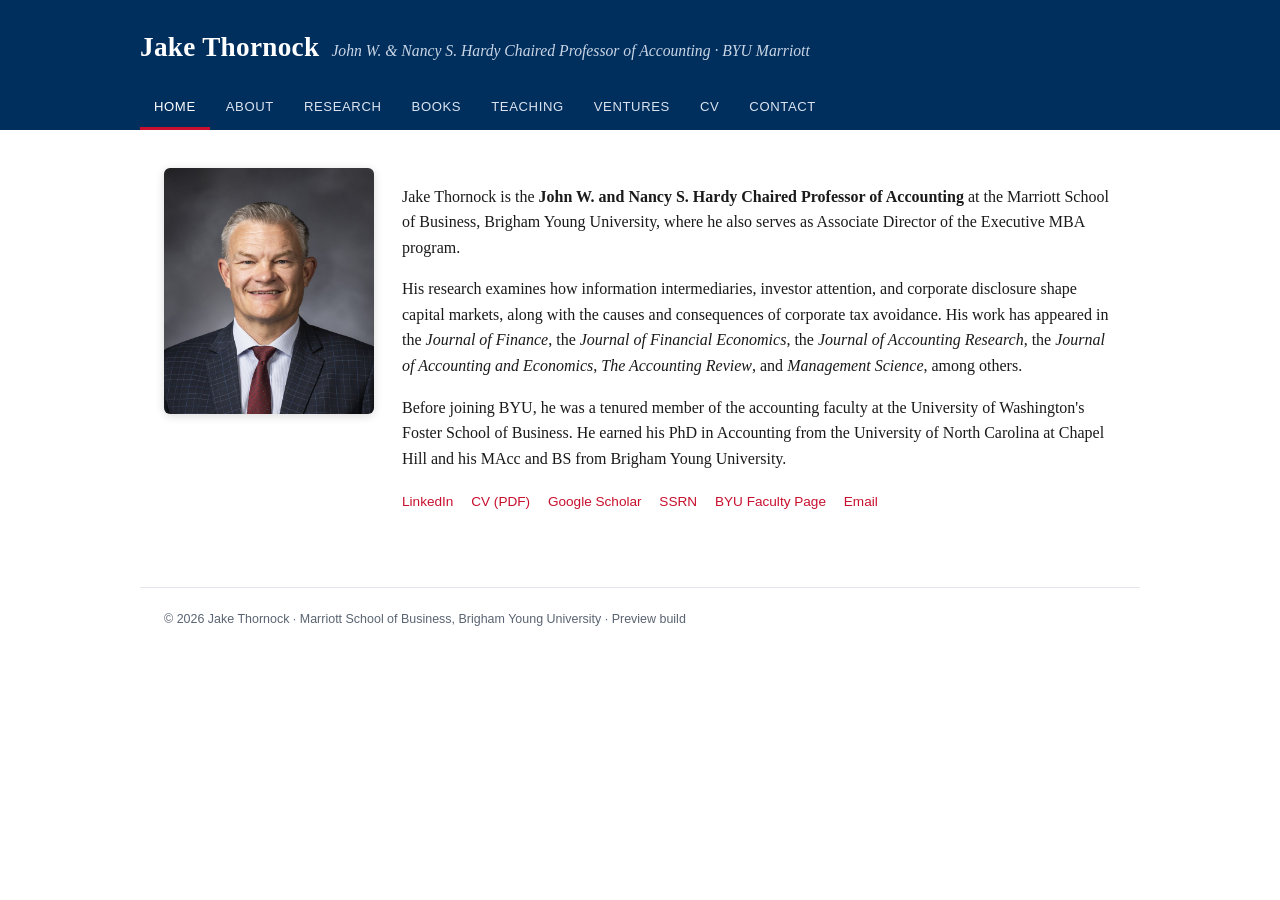
==== index.html @ b9ba38a3 "Add files via upload" ====
<!DOCTYPE html>
<html lang="en">
<head>
<meta charset="UTF-8">
<meta name="viewport" content="width=device-width, initial-scale=1.0">
<title>Jake Thornock, PhD</title>
<style>
  :root{
    --navy:#002E5D; --navy-soft:#0a3d73; --accent:#c8102e;
    --ink:#1a1a1a; --muted:#5a6472; --line:#e4e7ec; --bg:#ffffff; --panel:#f7f8fa;
  }
  *{box-sizing:border-box;}
  body{margin:0;font-family:Georgia,'Times New Roman',serif;color:var(--ink);background:var(--bg);line-height:1.6;}
  header.site{background:var(--navy);color:#fff;padding:26px 24px 0;}
  .brand{max-width:1000px;margin:0 auto;display:flex;flex-wrap:wrap;align-items:baseline;gap:12px;}
  .brand h1{font-size:1.7rem;margin:0;font-weight:600;letter-spacing:.3px;}
  .brand .role{color:#c9d6e6;font-size:.98rem;font-style:italic;}
  nav{max-width:1000px;margin:16px auto 0;display:flex;flex-wrap:wrap;gap:2px;}
  nav a{color:#dbe4ef;text-decoration:none;padding:10px 14px;font-family:Arial,Helvetica,sans-serif;font-size:.82rem;letter-spacing:.6px;text-transform:uppercase;border-bottom:3px solid transparent;cursor:pointer;}
  nav a:hover{color:#fff;}
  nav a.active{color:#fff;border-bottom-color:var(--accent);}
  main{max-width:1000px;margin:0 auto;padding:38px 24px 70px;}
  .page{display:none;}
  .page.active{display:block;animation:fade .25s ease;}
  @keyframes fade{from{opacity:0;transform:translateY(4px);}to{opacity:1;transform:none;}}
  h2{color:var(--navy);font-size:1.5rem;border-bottom:2px solid var(--line);padding-bottom:8px;margin-top:0;}
  h3{color:var(--navy-soft);font-size:1.12rem;margin:26px 0 8px;}
  a{color:var(--accent);}
  .lead{display:flex;gap:28px;flex-wrap:wrap;align-items:flex-start;}
  .photo{flex:0 0 210px;}
  .photo .ph{width:210px;height:250px;border:2px dashed #b9c2cf;border-radius:6px;display:flex;align-items:center;justify-content:center;text-align:center;color:var(--muted);font-family:Arial,sans-serif;font-size:.78rem;padding:12px;background:var(--panel);}
  .lead .bio{flex:1;min-width:280px;}
  .links-row{margin-top:14px;font-family:Arial,sans-serif;font-size:.85rem;}
  .links-row a{display:inline-block;margin:4px 14px 4px 0;text-decoration:none;}
  .pubyear{font-family:Arial,sans-serif;font-weight:bold;color:var(--muted);font-size:.8rem;letter-spacing:1px;margin-top:22px;text-transform:uppercase;}
  ul.pubs{list-style:none;padding:0;margin:6px 0;}
  ul.pubs li{padding:9px 0;border-bottom:1px solid var(--line);}
  .venue{font-style:italic;color:var(--muted);}
  .award{display:inline-block;background:#fbeaec;color:var(--accent);font-family:Arial,sans-serif;font-size:.72rem;padding:1px 7px;border-radius:3px;margin-left:6px;}
  table.tw{width:100%;border-collapse:collapse;font-size:.95rem;}
  table.tw td{padding:8px 6px;border-bottom:1px solid var(--line);vertical-align:top;}
  table.tw td.r{text-align:right;color:var(--navy);font-weight:bold;white-space:nowrap;font-family:Arial,sans-serif;}
  .card{background:var(--panel);border:1px solid var(--line);border-left:4px solid var(--navy);border-radius:5px;padding:16px 20px;margin:16px 0;}
  .btn{display:inline-block;background:var(--navy);color:#fff !important;text-decoration:none;padding:11px 22px;border-radius:5px;font-family:Arial,sans-serif;font-size:.9rem;}
  .note{background:#fff8e1;border:1px solid #f0d98a;border-radius:5px;padding:12px 16px;font-family:Arial,sans-serif;font-size:.82rem;color:#6b5a1f;}
  .contact-grid{display:grid;grid-template-columns:120px 1fr;gap:8px 18px;font-size:.98rem;margin-top:10px;}
  .contact-grid div:nth-child(odd){color:var(--muted);font-family:Arial,sans-serif;font-size:.85rem;padding-top:2px;}
  footer{max-width:1000px;margin:0 auto;padding:22px 24px;color:var(--muted);font-family:Arial,sans-serif;font-size:.78rem;border-top:1px solid var(--line);}
  .tag{color:var(--accent);font-family:Arial,sans-serif;font-size:.7rem;}
</style>
</head>
<body>
<header class="site">
  <div class="brand">
    <h1>Jake Thornock</h1>
    <span class="role">John W. &amp; Nancy S. Hardy Chaired Professor of Accounting &middot; BYU Marriott</span>
  </div>
  <nav id="nav">
    <a data-p="home" class="active">Home</a>
    <a data-p="about">About</a>
    <a data-p="research">Research</a>
    <a data-p="books">Books</a>
    <a data-p="teaching">Teaching</a>
    <a data-p="ventures">Ventures</a>
    <a data-p="cv">CV</a>
    <a data-p="contact">Contact</a>
  </nav>
</header>

<main>
  <!-- HOME -->
  <section class="page active" id="home">
    <div class="lead">
      <div class="photo">
        <img src="thornock-headshot-web.jpg" alt="Jake Thornock" style="width:210px;border-radius:6px;display:block;box-shadow:0 2px 10px rgba(0,0,0,.15);">
      </div>
      <div class="bio">
        <p>Jake Thornock is the <strong>John W. and Nancy S. Hardy Chaired Professor of Accounting</strong> at the Marriott School of Business, Brigham Young University, where he also serves as Associate Director of the Executive MBA program.</p>
        <p>His research examines how information intermediaries, investor attention, and corporate disclosure shape capital markets, along with the causes and consequences of corporate tax avoidance. His work has appeared in the <em>Journal of Finance</em>, the <em>Journal of Financial Economics</em>, the <em>Journal of Accounting Research</em>, the <em>Journal of Accounting and Economics</em>, <em>The Accounting Review</em>, and <em>Management Science</em>, among others.</p>
        <p>Before joining BYU, he was a tenured member of the accounting faculty at the University of Washington's Foster School of Business. He earned his PhD in Accounting from the University of North Carolina at Chapel Hill and his MAcc and BS from Brigham Young University.</p>
        <div class="links-row">
          <a href="https://www.linkedin.com/in/jake-thornock/">LinkedIn</a>
          <a href="#" data-p="cv">CV (PDF)</a>
          <a href="https://scholar.google.com/citations?user=_FRivYwAAAAJ&hl=en">Google Scholar</a>
          <a href="https://papers.ssrn.com/sol3/cf_dev/AbsByAuth.cfm?per_id=914664">SSRN</a>
          <a href="https://marriott.byu.edu/directory/details?id=5792">BYU Faculty Page</a>
          <a href="mailto:thornock@byu.edu">Email</a>
        </div>
      </div>
    </div>
  </section>

  <!-- ABOUT -->
  <section class="page" id="about">
    <h2>About</h2>
    <p>Jake Thornock studies information intermediaries, investor attention, disclosure, and corporate taxation. His research asks how information flows to and through capital markets — via the internet, social media, financial statement users, and short sellers — and how firms and investors respond. A second stream examines the determinants and real effects of corporate tax avoidance.</p>

    <h3>Academic Appointments</h3>
    <table class="tw">
      <tr><td>Associate Director, Executive MBA &mdash; BYU Marriott</td><td class="r">2025 &ndash; present</td></tr>
      <tr><td>Professor of Accounting &mdash; BYU Marriott</td><td class="r">2019 &ndash; present</td></tr>
      <tr><td>John W. &amp; Nancy S. Hardy Chaired Professorship</td><td class="r">2019 &ndash; present</td></tr>
      <tr><td>Academic Fellow, UNC Tax Center</td><td class="r">2019 &ndash; present</td></tr>
      <tr><td>Associate Professor of Accounting &mdash; BYU Marriott</td><td class="r">2016 &ndash; 2019</td></tr>
      <tr><td>Associate Professor (with tenure) &mdash; UW Foster</td><td class="r">2014 &ndash; 2016</td></tr>
      <tr><td>Assistant Professor of Accounting &mdash; UW Foster</td><td class="r">2010 &ndash; 2014</td></tr>
    </table>

    <h3>Education</h3>
    <table class="tw">
      <tr><td>PhD, Accounting &mdash; University of North Carolina at Chapel Hill, Kenan-Flagler</td><td class="r">2010</td></tr>
      <tr><td>MAcc &amp; BS, Accounting &mdash; Brigham Young University, Marriott</td><td class="r">2006</td></tr>
    </table>

    <h3>Selected Awards &amp; Honors</h3>
    <ul class="pubs">
      <li>ATA Best Manuscript Award (2026) &mdash; <em>Tax Boycotts</em></li>
      <li>Karl G. Maeser Research Award (2022) &mdash; <span class="venue">highest university-wide research award at BYU</span></li>
      <li>BYU School of Accountancy Excellence Award (2021)</li>
      <li>AAA FARS Best Paper Award (2019) &amp; Outstanding Discussion Award (2021)</li>
      <li>Marriott School Outstanding Researcher Award (2019)</li>
      <li>Accounting Horizons Best Paper Award (2018)</li>
      <li>Andrew V. Smith Award for Excellence in Research, UW Foster (2015)</li>
    </ul>
  </section>

  <!-- RESEARCH -->
  <section class="page" id="research">
    <h2>Research</h2>
    <p>Selected and recent publications. A complete list, including awards and citations, is on the <a href="https://scholar.google.com/citations?user=_FRivYwAAAAJ&hl=en">Google Scholar</a> and <a href="https://papers.ssrn.com/sol3/cf_dev/AbsByAuth.cfm?per_id=914664">SSRN</a> pages, and in the <a href="#" data-p="cv">CV</a>.</p>

    <div class="pubyear">Forthcoming</div>
    <ul class="pubs">
      <li>Predicting Anomalies <span class="venue">(with Bowles, Reed, Ringgenberg)</span> &mdash; <em>Journal of Financial Economics</em></li>
      <li>Influencers as Information Intermediaries <span class="venue">(with Campbell, Drake, Twedt)</span> &mdash; <em>Review of Accounting Studies</em></li>
      <li>Explaining Corporate Tax Avoidance <span class="venue">(with Belnap, Kroeger)</span> &mdash; <em>Management Science</em></li>
      <li>Social Tax Discontent <span class="venue">(with Belnap, Standridge, Williams)</span> &mdash; <em>The Accounting Review</em></li>
    </ul>

    <div class="pubyear">2024</div>
    <ul class="pubs">
      <li>Anomaly Time <span class="venue">(with Bowles, Reed, Ringgenberg)</span> &mdash; <em>Journal of Finance</em>, 79(5): 3543&ndash;3579</li>
      <li>Tax Boycotts <span class="venue">(with Asay, Hoopes, Wilde)</span> &mdash; <em>The Accounting Review</em>, 99(1): 1&ndash;29 <span class="award">ATA Best Manuscript 2026</span></li>
      <li>Hidden Wealth and Automatic Information Sharing <span class="venue">(with Belnap, Williams)</span> &mdash; <em>Journal of Law and Economics</em>, 67(4): 905&ndash;949</li>
    </ul>

    <div class="pubyear">2023</div>
    <ul class="pubs">
      <li>Earnings Virality <span class="venue">(with Campbell, Drake, Twedt)</span> &mdash; <em>Journal of Accounting and Economics</em>, 75(1): 101517</li>
    </ul>

    <div class="pubyear">2020</div>
    <ul class="pubs">
      <li>Inter-firm Information Flows and Corporate Investment <span class="venue">(with Bernard, Blackburne)</span> &mdash; <em>Journal of Financial Economics</em>, 136(2): 760&ndash;779</li>
      <li>Is There Information Content in Information Acquisition? <span class="venue">(with Drake, Johnson, Roulstone)</span> &mdash; <em>The Accounting Review</em>, 95(2): 113&ndash;139</li>
    </ul>

    <div class="pubyear">2017</div>
    <ul class="pubs">
      <li>IRS Attention <span class="venue">(with Bozanic, Hoopes, Williams)</span> &mdash; <em>Journal of Accounting Research</em>, 55: 79&ndash;114</li>
      <li>Changes in Corporate Effective Tax Rates Over 25 Years <span class="venue">(with Dyreng, Hanlon, Maydew)</span> &mdash; <em>Journal of Financial Economics</em>, 124: 441&ndash;463</li>
      <li>The Comovement of Investor Attention <span class="venue">(with Drake, Jennings, Roulstone)</span> &mdash; <em>Management Science</em>, 63: 2847&ndash;2867</li>
      <li>Who Uses Financial Statements? <span class="venue">(with Drake, Quinn)</span> &mdash; <em>Accounting Horizons</em>, 31: 55&ndash;68 <span class="award">Best Paper 2017</span></li>
      <li>The Internet as an Information Intermediary <span class="venue">(with Drake, Twedt)</span> &mdash; <em>Review of Accounting Studies</em>, 22: 543&ndash;576</li>
      <li>An Examination of Firms' Responses to Tax Forgiveness <span class="venue">(with Shevlin, Williams)</span> &mdash; <em>Review of Accounting Studies</em>, 22: 577&ndash;607</li>
    </ul>

    <div class="pubyear">2012 &ndash; 2016</div>
    <ul class="pubs">
      <li>Taking the Long Way Home: U.S. Tax Evasion and Offshore Investments <span class="venue">(with Hanlon, Maydew)</span> &mdash; <em>Journal of Finance</em> (2015), 70: 257&ndash;287</li>
      <li>The Usefulness of Historical Accounting Reports <span class="venue">(with Drake, Roulstone)</span> &mdash; <em>Journal of Accounting and Economics</em> (2016), 61: 448&ndash;464</li>
      <li>Market (In)attention and the Timing of Earnings Announcements <span class="venue">(with deHaan, Shevlin)</span> &mdash; <em>Journal of Accounting and Economics</em> (2015), 60: 36&ndash;55</li>
      <li>Exploring the Role that Delaware Plays as a Domestic Tax Haven <span class="venue">(with Dyreng, Lindsey)</span> &mdash; <em>Journal of Financial Economics</em> (2013), 108: 751&ndash;772</li>
      <li>The Effects of Dividend Taxation on Short Selling and Market Quality <span class="venue">(dissertation)</span> &mdash; <em>The Accounting Review</em> (2013), 88: 1833&ndash;1856</li>
      <li>Investor Information Demand: Evidence from Google Searches <span class="venue">(with Drake, Roulstone)</span> &mdash; <em>Journal of Accounting Research</em> (2012), 50: 1001&ndash;1040</li>
      <li>The Information Content of Annual Earnings Announcements and IFRS Adoption <span class="venue">(with Maydew, Landsman)</span> &mdash; <em>Journal of Accounting and Economics</em> (2012), 53: 34&ndash;54</li>
    </ul>
    <p style="font-family:Arial,sans-serif;font-size:.85rem;color:var(--muted);">Full publication list (25+ articles) in the CV.</p>

    <h3>Working Papers</h3>
    <ul class="pubs">
      <li>The (In)adequacy of Legal Contingency Reporting <span class="venue">(with Allen, Standridge)</span> &mdash; 3rd round, <em>Review of Accounting Studies</em></li>
      <li>Measuring Multinationality <span class="venue">(with Fox, Judd, Kerr)</span></li>
      <li>Social Media Algorithms as Information Intermediaries <span class="venue">(with Drake, Koenraadt, Twedt)</span></li>
      <li>Refreshing Factors <span class="venue">(with Bowles, Reed, Ringgenberg)</span></li>
    </ul>
  </section>

  <!-- BOOKS -->
  <section class="page" id="books">
    <h2>Books</h2>
    <p>Textbooks co-authored with Wayne Thomas, Mike Drake, and David Spiceland, published by McGraw-Hill.</p>
    <div class="card">
      <h3 style="margin-top:0;">Financial Accounting for Managers <span class="tag">3rd Edition &middot; expected 2026</span></h3>
      <p style="margin:0;">with Wayne Thomas, Mike Drake &amp; David Spiceland &mdash; McGraw-Hill</p>
    </div>
    <div class="card">
      <h3 style="margin-top:0;">Managerial Accounting for Managers <span class="tag">expected 2026</span></h3>
      <p style="margin:0;">with Wayne Thomas &amp; Mike Drake &mdash; McGraw-Hill</p>
    </div>
    <div class="card">
      <h3 style="margin-top:0;">Financial and Managerial Accounting for Managers <span class="tag">expected 2026</span></h3>
      <p style="margin:0;">with Wayne Thomas &amp; Mike Drake &mdash; McGraw-Hill</p>
    </div>
    <p class="note">Add McGraw-Hill product/catalog links for each title when available.</p>
  </section>

  <!-- TEACHING -->
  <section class="page" id="teaching">
    <h2>Teaching</h2>
    <p>Median student ratings shown at right.</p>
    <h3>Brigham Young University</h3>
    <table class="tw">
      <tr><td>Corporate Financial Reporting &mdash; EMBA 504 (2018&ndash;2025)</td><td class="r">7.9 / 8.0</td></tr>
      <tr><td>Corporate Financial Reporting &mdash; MBA 501 (2025)</td><td class="r">4.9 / 5.0</td></tr>
      <tr><td>BYU Foundations for Student Success &mdash; UNIV 101 (2024&ndash;2025)</td><td class="r">4.9 / 5.0</td></tr>
      <tr><td>Principles of Accounting 2 &mdash; ACC 310 (2022&ndash;2025)</td><td class="r">4.8 / 5.0</td></tr>
      <tr><td>Financial Statement Analytics &mdash; ACC 440 (2019&ndash;2021)</td><td class="r">4.8 / 5.0</td></tr>
      <tr><td>Financial Statement Analysis &mdash; EMBA 693R (2019&ndash;2020)</td><td class="r">7.9 / 8.0</td></tr>
    </table>
    <h3>University of Washington</h3>
    <table class="tw">
      <tr><td>Intermediate Accounting III &mdash; ACCTG 303/505/507A (2010&ndash;2016)</td><td class="r">4.8 / 5.0</td></tr>
      <tr><td>Accounting for Intercollegiate Athletics &mdash; ACCTG 560 (2014&ndash;2019)</td><td class="r">4.8 / 5.0</td></tr>
    </table>
    <h3>PhD Student Mentoring</h3>
    <p>Pre-doctoral advisor and dissertation committee member for students placed at institutions including MIT, Yale, Duke, UNC, USC, Wisconsin, Georgia, and the University of British Columbia.</p>
  </section>

  <!-- VENTURES -->
  <section class="page" id="ventures">
    <h2>Ventures &amp; Consulting</h2>
    <div class="card">
      <h3 style="margin-top:0;">Accounting Coding Camp <span class="tag">Co-Founder &middot; 2020&ndash;present</span></h3>
      <p style="margin:0 0 10px;">Training that brings data and coding skills to accounting students and professionals.</p>
      <a class="btn" href="https://accountingcodingcamp.com">Visit accountingcodingcamp.com</a>
    </div>
    <h3>Other Professional Experience</h3>
    <table class="tw">
      <tr><td>Academic Trainer, Bounce LLP (for Goldman Sachs)</td><td class="r">2017 &ndash; 2024</td></tr>
      <tr><td>Academic Advisor, SECLive.com</td><td class="r">2014 &ndash; 2018</td></tr>
    </table>
    <h3>Editorial &amp; Service</h3>
    <p>Editor, <em>Contemporary Accounting Research</em> (2017&ndash;2025). Editorial boards of the <em>Journal of Accounting and Economics</em>, <em>Contemporary Accounting Research</em>, and <em>The Accounting Review</em>.</p>
  </section>

  <!-- CV -->
  <section class="page" id="cv">
    <h2>Curriculum Vitae</h2>
    <p>Full CV, updated June 2026.</p>
    <p><a class="btn" href="Thornock_CV.pdf">Download CV (PDF)</a></p>
    <p class="note">On the live Google Site the CV will be attached as a downloadable file / embedded PDF.</p>
  </section>

  <!-- CONTACT -->
  <section class="page" id="contact">
    <h2>Contact</h2>
    <div class="contact-grid">
      <div>Email</div><div><a href="mailto:thornock@byu.edu">thornock@byu.edu</a></div>
      <div>Office</div><div>526 Tanner Building, Marriott School of Business, Brigham Young University, Provo, UT 84602</div>
      <div>Phone</div><div>801-422-0828</div>
      <div>LinkedIn</div><div><a href="https://www.linkedin.com/in/jake-thornock/">linkedin.com/in/jake-thornock</a></div>
      <div>Scholar</div><div><a href="https://scholar.google.com/citations?user=_FRivYwAAAAJ&hl=en">Google Scholar profile</a></div>
      <div>SSRN</div><div><a href="https://papers.ssrn.com/sol3/cf_dev/AbsByAuth.cfm?per_id=914664">SSRN author page</a></div>
      <div>BYU</div><div><a href="https://marriott.byu.edu/directory/details?id=5792">Marriott faculty page</a></div>
    </div>
  </section>
</main>

<footer>
  &copy; 2026 Jake Thornock &middot; Marriott School of Business, Brigham Young University &middot; Preview build
</footer>

<script>
  const nav=document.getElementById('nav');
  function show(p){
    document.querySelectorAll('.page').forEach(s=>s.classList.toggle('active',s.id===p));
    document.querySelectorAll('#nav a')
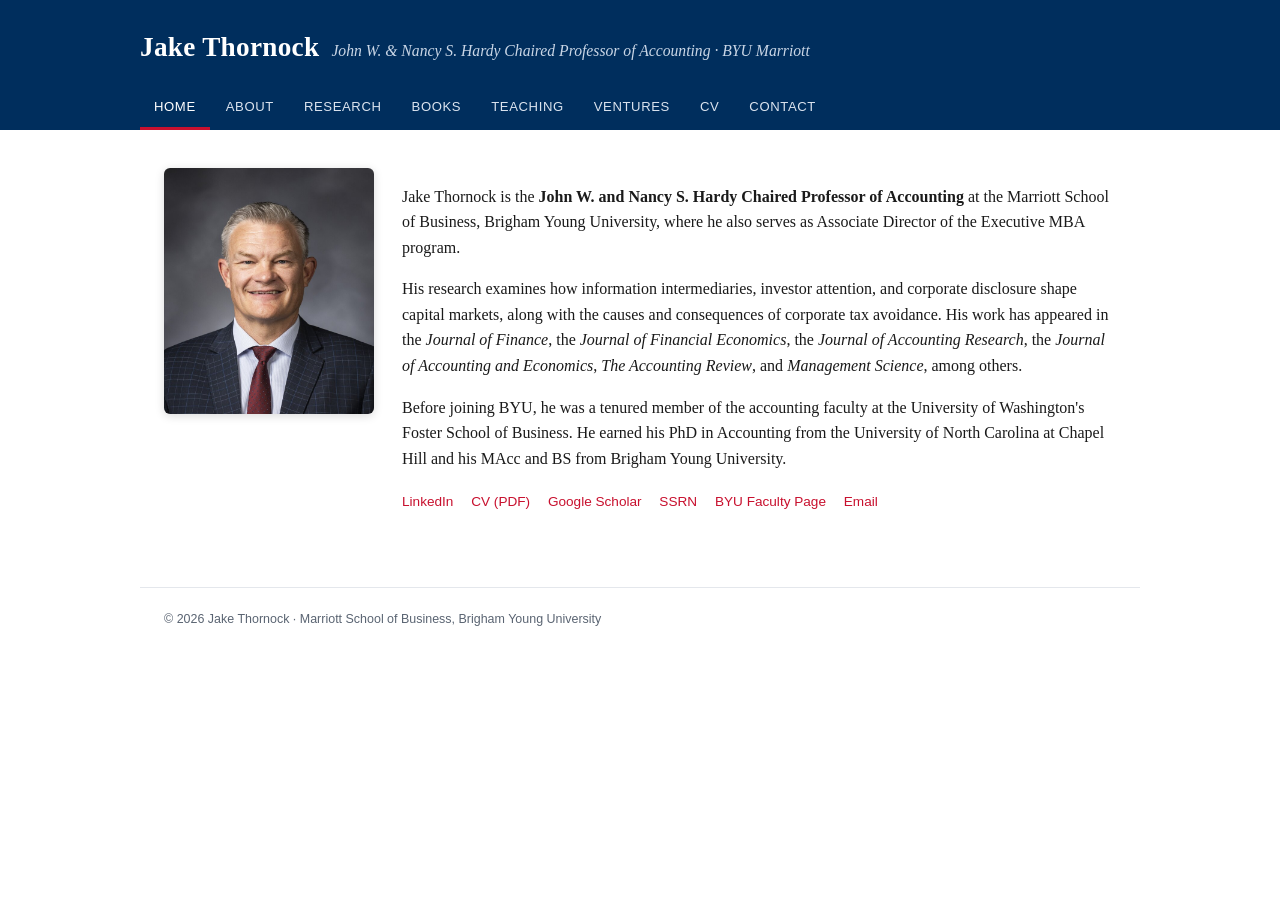
==== commit 8343272e: "Add files via upload" ====
--- a/index.html
+++ b/index.html
@@ -4,50 +4,7 @@
 <meta charset="UTF-8">
 <meta name="viewport" content="width=device-width, initial-scale=1.0">
 <title>Jake Thornock, PhD</title>
-<style>
-  :root{
-    --navy:#002E5D; --navy-soft:#0a3d73; --accent:#c8102e;
-    --ink:#1a1a1a; --muted:#5a6472; --line:#e4e7ec; --bg:#ffffff; --panel:#f7f8fa;
-  }
-  *{box-sizing:border-box;}
-  body{margin:0;font-family:Georgia,'Times New Roman',serif;color:var(--ink);background:var(--bg);line-height:1.6;}
-  header.site{background:var(--navy);color:#fff;padding:26px 24px 0;}
-  .brand{max-width:1000px;margin:0 auto;display:flex;flex-wrap:wrap;align-items:baseline;gap:12px;}
-  .brand h1{font-size:1.7rem;margin:0;font-weight:600;letter-spacing:.3px;}
-  .brand .role{color:#c9d6e6;font-size:.98rem;font-style:italic;}
-  nav{max-width:1000px;margin:16px auto 0;display:flex;flex-wrap:wrap;gap:2px;}
-  nav a{color:#dbe4ef;text-decoration:none;padding:10px 14px;font-family:Arial,Helvetica,sans-serif;font-size:.82rem;letter-spacing:.6px;text-transform:uppercase;border-bottom:3px solid transparent;cursor:pointer;}
-  nav a:hover{color:#fff;}
-  nav a.active{color:#fff;border-bottom-color:var(--accent);}
-  main{max-width:1000px;margin:0 auto;padding:38px 24px 70px;}
-  .page{display:none;}
-  .page.active{display:block;animation:fade .25s ease;}
-  @keyframes fade{from{opacity:0;transform:translateY(4px);}to{opacity:1;transform:none;}}
-  h2{color:var(--navy);font-size:1.5rem;border-bottom:2px solid var(--line);padding-bottom:8px;margin-top:0;}
-  h3{color:var(--navy-soft);font-size:1.12rem;margin:26px 0 8px;}
-  a{color:var(--accent);}
-  .lead{display:flex;gap:28px;flex-wrap:wrap;align-items:flex-start;}
-  .photo{flex:0 0 210px;}
-  .photo .ph{width:210px;height:250px;border:2px dashed #b9c2cf;border-radius:6px;display:flex;align-items:center;justify-content:center;text-align:center;color:var(--muted);font-family:Arial,sans-serif;font-size:.78rem;padding:12px;background:var(--panel);}
-  .lead .bio{flex:1;min-width:280px;}
-  .links-row{margin-top:14px;font-family:Arial,sans-serif;font-size:.85rem;}
-  .links-row a{display:inline-block;margin:4px 14px 4px 0;text-decoration:none;}
-  .pubyear{font-family:Arial,sans-serif;font-weight:bold;color:var(--muted);font-size:.8rem;letter-spacing:1px;margin-top:22px;text-transform:uppercase;}
-  ul.pubs{list-style:none;padding:0;margin:6px 0;}
-  ul.pubs li{padding:9px 0;border-bottom:1px solid var(--line);}
-  .venue{font-style:italic;color:var(--muted);}
-  .award{display:inline-block;background:#fbeaec;color:var(--accent);font-family:Arial,sans-serif;font-size:.72rem;padding:1px 7px;border-radius:3px;margin-left:6px;}
-  table.tw{width:100%;border-collapse:collapse;font-size:.95rem;}
-  table.tw td{padding:8px 6px;border-bottom:1px solid var(--line);vertical-align:top;}
-  table.tw td.r{text-align:right;color:var(--navy);font-weight:bold;white-space:nowrap;font-family:Arial,sans-serif;}
-  .card{background:var(--panel);border:1px solid var(--line);border-left:4px solid var(--navy);border-radius:5px;padding:16px 20px;margin:16px 0;}
-  .btn{display:inline-block;background:var(--navy);color:#fff !important;text-decoration:none;padding:11px 22px;border-radius:5px;font-family:Arial,sans-serif;font-size:.9rem;}
-  .note{background:#fff8e1;border:1px solid #f0d98a;border-radius:5px;padding:12px 16px;font-family:Arial,sans-serif;font-size:.82rem;color:#6b5a1f;}
-  .contact-grid{display:grid;grid-template-columns:120px 1fr;gap:8px 18px;font-size:.98rem;margin-top:10px;}
-  .contact-grid div:nth-child(odd){color:var(--muted);font-family:Arial,sans-serif;font-size:.85rem;padding-top:2px;}
-  footer{max-width:1000px;margin:0 auto;padding:22px 24px;color:var(--muted);font-family:Arial,sans-serif;font-size:.78rem;border-top:1px solid var(--line);}
-  .tag{color:var(--accent);font-family:Arial,sans-serif;font-size:.7rem;}
-</style>
+<link rel="stylesheet" href="styles.css">
 </head>
 <body>
 <header class="site">
@@ -55,224 +12,35 @@
     <h1>Jake Thornock</h1>
     <span class="role">John W. &amp; Nancy S. Hardy Chaired Professor of Accounting &middot; BYU Marriott</span>
   </div>
-  <nav id="nav">
-    <a data-p="home" class="active">Home</a>
-    <a data-p="about">About</a>
-    <a data-p="research">Research</a>
-    <a data-p="books">Books</a>
-    <a data-p="teaching">Teaching</a>
-    <a data-p="ventures">Ventures</a>
-    <a data-p="cv">CV</a>
-    <a data-p="contact">Contact</a>
+  <nav>
+    <a href="index.html" class="active">Home</a>
+    <a href="about.html">About</a>
+    <a href="research.html">Research</a>
+    <a href="books.html">Books</a>
+    <a href="teaching.html">Teaching</a>
+    <a href="ventures.html">Ventures</a>
+    <a href="cv.html">CV</a>
+    <a href="contact.html">Contact</a>
   </nav>
 </header>
-
 <main>
-  <!-- HOME -->
-  <section class="page active" id="home">
-    <div class="lead">
-      <div class="photo">
-        <img src="thornock-headshot-web.jpg" alt="Jake Thornock" style="width:210px;border-radius:6px;display:block;box-shadow:0 2px 10px rgba(0,0,0,.15);">
-      </div>
-      <div class="bio">
-        <p>Jake Thornock is the <strong>John W. and Nancy S. Hardy Chaired Professor of Accounting</strong> at the Marriott School of Business, Brigham Young University, where he also serves as Associate Director of the Executive MBA program.</p>
-        <p>His research examines how information intermediaries, investor attention, and corporate disclosure shape capital markets, along with the causes and consequences of corporate tax avoidance. His work has appeared in the <em>Journal of Finance</em>, the <em>Journal of Financial Economics</em>, the <em>Journal of Accounting Research</em>, the <em>Journal of Accounting and Economics</em>, <em>The Accounting Review</em>, and <em>Management Science</em>, among others.</p>
-        <p>Before joining BYU, he was a tenured member of the accounting faculty at the University of Washington's Foster School of Business. He earned his PhD in Accounting from the University of North Carolina at Chapel Hill and his MAcc and BS from Brigham Young University.</p>
-        <div class="links-row">
-          <a href="https://www.linkedin.com/in/jake-thornock/">LinkedIn</a>
-          <a href="#" data-p="cv">CV (PDF)</a>
-          <a href="https://scholar.google.com/citations?user=_FRivYwAAAAJ&hl=en">Google Scholar</a>
-          <a href="https://papers.ssrn.com/sol3/cf_dev/AbsByAuth.cfm?per_id=914664">SSRN</a>
-          <a href="https://marriott.byu.edu/directory/details?id=5792">BYU Faculty Page</a>
-          <a href="mailto:thornock@byu.edu">Email</a>
-        </div>
+  <div class="lead">
+    <div class="photo"><img src="thornock-headshot-web.jpg" alt="Jake Thornock"></div>
+    <div class="bio">
+      <p>Jake Thornock is the <strong>John W. and Nancy S. Hardy Chaired Professor of Accounting</strong> at the Marriott School of Business, Brigham Young University, where he also serves as Associate Director of the Executive MBA program.</p>
+      <p>His research examines how information intermediaries, investor attention, and corporate disclosure shape capital markets, along with the causes and consequences of corporate tax avoidance. His work has appeared in the <em>Journal of Finance</em>, the <em>Journal of Financial Economics</em>, the <em>Journal of Accounting Research</em>, the <em>Journal of Accounting and Economics</em>, <em>The Accounting Review</em>, and <em>Management Science</em>, among others.</p>
+      <p>Before joining BYU, he was a tenured member of the accounting faculty at the University of Washington's Foster School of Business. He earned his PhD in Accounting from the University of North Carolina at Chapel Hill and his MAcc and BS from Brigham Young University.</p>
+      <div class="links-row">
+        <a href="https://www.linkedin.com/in/jake-thornock/">LinkedIn</a>
+        <a href="cv.html">CV (PDF)</a>
+        <a href="https://scholar.google.com/citations?user=_FRivYwAAAAJ&hl=en">Google Scholar</a>
+        <a href="https://papers.ssrn.com/sol3/cf_dev/AbsByAuth.cfm?per_id=914664">SSRN</a>
+        <a href="https://marriott.byu.edu/directory/details?id=5792">BYU Faculty Page</a>
+        <a href="mailto:thornock@byu.edu">Email</a>
       </div>
     </div>
-  </section>
-
-  <!-- ABOUT -->
-  <section class="page" id="about">
-    <h2>About</h2>
-    <p>Jake Thornock studies information intermediaries, investor attention, disclosure, and corporate taxation. His research asks how information flows to and through capital markets — via the internet, social media, financial statement users, and short sellers — and how firms and investors respond. A second stream examines the determinants and real effects of corporate tax avoidance.</p>
-
-    <h3>Academic Appointments</h3>
-    <table class="tw">
-      <tr><td>Associate Director, Executive MBA &mdash; BYU Marriott</td><td class="r">2025 &ndash; present</td></tr>
-      <tr><td>Professor of Accounting &mdash; BYU Marriott</td><td class="r">2019 &ndash; present</td></tr>
-      <tr><td>John W. &amp; Nancy S. Hardy Chaired Professorship</td><td class="r">2019 &ndash; present</td></tr>
-      <tr><td>Academic Fellow, UNC Tax Center</td><td class="r">2019 &ndash; present</td></tr>
-      <tr><td>Associate Professor of Accounting &mdash; BYU Marriott</td><td class="r">2016 &ndash; 2019</td></tr>
-      <tr><td>Associate Professor (with tenure) &mdash; UW Foster</td><td class="r">2014 &ndash; 2016</td></tr>
-      <tr><td>Assistant Professor of Accounting &mdash; UW Foster</td><td class="r">2010 &ndash; 2014</td></tr>
-    </table>
-
-    <h3>Education</h3>
-    <table class="tw">
-      <tr><td>PhD, Accounting &mdash; University of North Carolina at Chapel Hill, Kenan-Flagler</td><td class="r">2010</td></tr>
-      <tr><td>MAcc &amp; BS, Accounting &mdash; Brigham Young University, Marriott</td><td class="r">2006</td></tr>
-    </table>
-
-    <h3>Selected Awards &amp; Honors</h3>
-    <ul class="pubs">
-      <li>ATA Best Manuscript Award (2026) &mdash; <em>Tax Boycotts</em></li>
-      <li>Karl G. Maeser Research Award (2022) &mdash; <span class="venue">highest university-wide research award at BYU</span></li>
-      <li>BYU School of Accountancy Excellence Award (2021)</li>
-      <li>AAA FARS Best Paper Award (2019) &amp; Outstanding Discussion Award (2021)</li>
-      <li>Marriott School Outstanding Researcher Award (2019)</li>
-      <li>Accounting Horizons Best Paper Award (2018)</li>
-      <li>Andrew V. Smith Award for Excellence in Research, UW Foster (2015)</li>
-    </ul>
-  </section>
-
-  <!-- RESEARCH -->
-  <section class="page" id="research">
-    <h2>Research</h2>
-    <p>Selected and recent publications. A complete list, including awards and citations, is on the <a href="https://scholar.google.com/citations?user=_FRivYwAAAAJ&hl=en">Google Scholar</a> and <a href="https://papers.ssrn.com/sol3/cf_dev/AbsByAuth.cfm?per_id=914664">SSRN</a> pages, and in the <a href="#" data-p="cv">CV</a>.</p>
-
-    <div class="pubyear">Forthcoming</div>
-    <ul class="pubs">
-      <li>Predicting Anomalies <span class="venue">(with Bowles, Reed, Ringgenberg)</span> &mdash; <em>Journal of Financial Economics</em></li>
-      <li>Influencers as Information Intermediaries <span class="venue">(with Campbell, Drake, Twedt)</span> &mdash; <em>Review of Accounting Studies</em></li>
-      <li>Explaining Corporate Tax Avoidance <span class="venue">(with Belnap, Kroeger)</span> &mdash; <em>Management Science</em></li>
-      <li>Social Tax Discontent <span class="venue">(with Belnap, Standridge, Williams)</span> &mdash; <em>The Accounting Review</em></li>
-    </ul>
-
-    <div class="pubyear">2024</div>
-    <ul class="pubs">
-      <li>Anomaly Time <span class="venue">(with Bowles, Reed, Ringgenberg)</span> &mdash; <em>Journal of Finance</em>, 79(5): 3543&ndash;3579</li>
-      <li>Tax Boycotts <span class="venue">(with Asay, Hoopes, Wilde)</span> &mdash; <em>The Accounting Review</em>, 99(1): 1&ndash;29 <span class="award">ATA Best Manuscript 2026</span></li>
-      <li>Hidden Wealth and Automatic Information Sharing <span class="venue">(with Belnap, Williams)</span> &mdash; <em>Journal of Law and Economics</em>, 67(4): 905&ndash;949</li>
-    </ul>
-
-    <div class="pubyear">2023</div>
-    <ul class="pubs">
-      <li>Earnings Virality <span class="venue">(with Campbell, Drake, Twedt)</span> &mdash; <em>Journal of Accounting and Economics</em>, 75(1): 101517</li>
-    </ul>
-
-    <div class="pubyear">2020</div>
-    <ul class="pubs">
-      <li>Inter-firm Information Flows and Corporate Investment <span class="venue">(with Bernard, Blackburne)</span> &mdash; <em>Journal of Financial Economics</em>, 136(2): 760&ndash;779</li>
-      <li>Is There Information Content in Information Acquisition? <span class="venue">(with Drake, Johnson, Roulstone)</span> &mdash; <em>The Accounting Review</em>, 95(2): 113&ndash;139</li>
-    </ul>
-
-    <div class="pubyear">2017</div>
-    <ul class="pubs">
-      <li>IRS Attention <span class="venue">(with Bozanic, Hoopes, Williams)</span> &mdash; <em>Journal of Accounting Research</em>, 55: 79&ndash;114</li>
-      <li>Changes in Corporate Effective Tax Rates Over 25 Years <span class="venue">(with Dyreng, Hanlon, Maydew)</span> &mdash; <em>Journal of Financial Economics</em>, 124: 441&ndash;463</li>
-      <li>The Comovement of Investor Attention <span class="venue">(with Drake, Jennings, Roulstone)</span> &mdash; <em>Management Science</em>, 63: 2847&ndash;2867</li>
-      <li>Who Uses Financial Statements? <span class="venue">(with Drake, Quinn)</span> &mdash; <em>Accounting Horizons</em>, 31: 55&ndash;68 <span class="award">Best Paper 2017</span></li>
-      <li>The Internet as an Information Intermediary <span class="venue">(with Drake, Twedt)</span> &mdash; <em>Review of Accounting Studies</em>, 22: 543&ndash;576</li>
-      <li>An Examination of Firms' Responses to Tax Forgiveness <span class="venue">(with Shevlin, Williams)</span> &mdash; <em>Review of Accounting Studies</em>, 22: 577&ndash;607</li>
-    </ul>
-
-    <div class="pubyear">2012 &ndash; 2016</div>
-    <ul class="pubs">
-      <li>Taking the Long Way Home: U.S. Tax Evasion and Offshore Investments <span class="venue">(with Hanlon, Maydew)</span> &mdash; <em>Journal of Finance</em> (2015), 70: 257&ndash;287</li>
-      <li>The Usefulness of Historical Accounting Reports <span class="venue">(with Drake, Roulstone)</span> &mdash; <em>Journal of Accounting and Economics</em> (2016), 61: 448&ndash;464</li>
-      <li>Market (In)attention and the Timing of Earnings Announcements <span class="venue">(with deHaan, Shevlin)</span> &mdash; <em>Journal of Accounting and Economics</em> (2015), 60: 36&ndash;55</li>
-      <li>Exploring the Role that Delaware Plays as a Domestic Tax Haven <span class="venue">(with Dyreng, Lindsey)</span> &mdash; <em>Journal of Financial Economics</em> (2013), 108: 751&ndash;772</li>
-      <li>The Effects of Dividend Taxation on Short Selling and Market Quality <span class="venue">(dissertation)</span> &mdash; <em>The Accounting Review</em> (2013), 88: 1833&ndash;1856</li>
-      <li>Investor Information Demand: Evidence from Google Searches <span class="venue">(with Drake, Roulstone)</span> &mdash; <em>Journal of Accounting Research</em> (2012), 50: 1001&ndash;1040</li>
-      <li>The Information Content of Annual Earnings Announcements and IFRS Adoption <span class="venue">(with Maydew, Landsman)</span> &mdash; <em>Journal of Accounting and Economics</em> (2012), 53: 34&ndash;54</li>
-    </ul>
-    <p style="font-family:Arial,sans-serif;font-size:.85rem;color:var(--muted);">Full publication list (25+ articles) in the CV.</p>
-
-    <h3>Working Papers</h3>
-    <ul class="pubs">
-      <li>The (In)adequacy of Legal Contingency Reporting <span class="venue">(with Allen, Standridge)</span> &mdash; 3rd round, <em>Review of Accounting Studies</em></li>
-      <li>Measuring Multinationality <span class="venue">(with Fox, Judd, Kerr)</span></li>
-      <li>Social Media Algorithms as Information Intermediaries <span class="venue">(with Drake, Koenraadt, Twedt)</span></li>
-      <li>Refreshing Factors <span class="venue">(with Bowles, Reed, Ringgenberg)</span></li>
-    </ul>
-  </section>
-
-  <!-- BOOKS -->
-  <section class="page" id="books">
-    <h2>Books</h2>
-    <p>Textbooks co-authored with Wayne Thomas, Mike Drake, and David Spiceland, published by McGraw-Hill.</p>
-    <div class="card">
-      <h3 style="margin-top:0;">Financial Accounting for Managers <span class="tag">3rd Edition &middot; expected 2026</span></h3>
-      <p style="margin:0;">with Wayne Thomas, Mike Drake &amp; David Spiceland &mdash; McGraw-Hill</p>
-    </div>
-    <div class="card">
-      <h3 style="margin-top:0;">Managerial Accounting for Managers <span class="tag">expected 2026</span></h3>
-      <p style="margin:0;">with Wayne Thomas &amp; Mike Drake &mdash; McGraw-Hill</p>
-    </div>
-    <div class="card">
-      <h3 style="margin-top:0;">Financial and Managerial Accounting for Managers <span class="tag">expected 2026</span></h3>
-      <p style="margin:0;">with Wayne Thomas &amp; Mike Drake &mdash; McGraw-Hill</p>
-    </div>
-    <p class="note">Add McGraw-Hill product/catalog links for each title when available.</p>
-  </section>
-
-  <!-- TEACHING -->
-  <section class="page" id="teaching">
-    <h2>Teaching</h2>
-    <p>Median student ratings shown at right.</p>
-    <h3>Brigham Young University</h3>
-    <table class="tw">
-      <tr><td>Corporate Financial Reporting &mdash; EMBA 504 (2018&ndash;2025)</td><td class="r">7.9 / 8.0</td></tr>
-      <tr><td>Corporate Financial Reporting &mdash; MBA 501 (2025)</td><td class="r">4.9 / 5.0</td></tr>
-      <tr><td>BYU Foundations for Student Success &mdash; UNIV 101 (2024&ndash;2025)</td><td class="r">4.9 / 5.0</td></tr>
-      <tr><td>Principles of Accounting 2 &mdash; ACC 310 (2022&ndash;2025)</td><td class="r">4.8 / 5.0</td></tr>
-      <tr><td>Financial Statement Analytics &mdash; ACC 440 (2019&ndash;2021)</td><td class="r">4.8 / 5.0</td></tr>
-      <tr><td>Financial Statement Analysis &mdash; EMBA 693R (2019&ndash;2020)</td><td class="r">7.9 / 8.0</td></tr>
-    </table>
-    <h3>University of Washington</h3>
-    <table class="tw">
-      <tr><td>Intermediate Accounting III &mdash; ACCTG 303/505/507A (2010&ndash;2016)</td><td class="r">4.8 / 5.0</td></tr>
-      <tr><td>Accounting for Intercollegiate Athletics &mdash; ACCTG 560 (2014&ndash;2019)</td><td class="r">4.8 / 5.0</td></tr>
-    </table>
-    <h3>PhD Student Mentoring</h3>
-    <p>Pre-doctoral advisor and dissertation committee member for students placed at institutions including MIT, Yale, Duke, UNC, USC, Wisconsin, Georgia, and the University of British Columbia.</p>
-  </section>
-
-  <!-- VENTURES -->
-  <section class="page" id="ventures">
-    <h2>Ventures &amp; Consulting</h2>
-    <div class="card">
-      <h3 style="margin-top:0;">Accounting Coding Camp <span class="tag">Co-Founder &middot; 2020&ndash;present</span></h3>
-      <p style="margin:0 0 10px;">Training that brings data and coding skills to accounting students and professionals.</p>
-      <a class="btn" href="https://accountingcodingcamp.com">Visit accountingcodingcamp.com</a>
-    </div>
-    <h3>Other Professional Experience</h3>
-    <table class="tw">
-      <tr><td>Academic Trainer, Bounce LLP (for Goldman Sachs)</td><td class="r">2017 &ndash; 2024</td></tr>
-      <tr><td>Academic Advisor, SECLive.com</td><td class="r">2014 &ndash; 2018</td></tr>
-    </table>
-    <h3>Editorial &amp; Service</h3>
-    <p>Editor, <em>Contemporary Accounting Research</em> (2017&ndash;2025). Editorial boards of the <em>Journal of Accounting and Economics</em>, <em>Contemporary Accounting Research</em>, and <em>The Accounting Review</em>.</p>
-  </section>
-
-  <!-- CV -->
-  <section class="page" id="cv">
-    <h2>Curriculum Vitae</h2>
-    <p>Full CV, updated June 2026.</p>
-    <p><a class="btn" href="Thornock_CV.pdf">Download CV (PDF)</a></p>
-    <p class="note">On the live Google Site the CV will be attached as a downloadable file / embedded PDF.</p>
-  </section>
-
-  <!-- CONTACT -->
-  <section class="page" id="contact">
-    <h2>Contact</h2>
-    <div class="contact-grid">
-      <div>Email</div><div><a href="mailto:thornock@byu.edu">thornock@byu.edu</a></div>
-      <div>Office</div><div>526 Tanner Building, Marriott School of Business, Brigham Young University, Provo, UT 84602</div>
-      <div>Phone</div><div>801-422-0828</div>
-      <div>LinkedIn</div><div><a href="https://www.linkedin.com/in/jake-thornock/">linkedin.com/in/jake-thornock</a></div>
-      <div>Scholar</div><div><a href="https://scholar.google.com/citations?user=_FRivYwAAAAJ&hl=en">Google Scholar profile</a></div>
-      <div>SSRN</div><div><a href="https://papers.ssrn.com/sol3/cf_dev/AbsByAuth.cfm?per_id=914664">SSRN author page</a></div>
-      <div>BYU</div><div><a href="https://marriott.byu.edu/directory/details?id=5792">Marriott faculty page</a></div>
-    </div>
-  </section>
+  </div>
 </main>
-
-<footer>
-  &copy; 2026 Jake Thornock &middot; Marriott School of Business, Brigham Young University &middot; Preview build
-</footer>
-
-<script>
-  const nav=document.getElementById('nav');
-  function show(p){
-    document.querySelectorAll('.page').forEach(s=>s.classList.toggle('active',s.id===p));
-    document.querySelectorAll('#nav a')+<footer>&copy; 2026 Jake Thornock &middot; Marriott School of Business, Brigham Young University</footer>
+</body>
+</html>
--- a/styles.css
+++ b/styles.css
@@ -0,0 +1,37 @@
+
+:root{--navy:#002E5D;--navy-soft:#0a3d73;--accent:#c8102e;--ink:#1a1a1a;--muted:#5a6472;--line:#e4e7ec;--bg:#ffffff;--panel:#f7f8fa;}
+*{box-sizing:border-box;}
+body{margin:0;font-family:Georgia,'Times New Roman',serif;color:var(--ink);background:var(--bg);line-height:1.6;}
+header.site{background:var(--navy);color:#fff;padding:26px 24px 0;}
+.brand{max-width:1000px;margin:0 auto;display:flex;flex-wrap:wrap;align-items:baseline;gap:12px;}
+.brand h1{font-size:1.7rem;margin:0;font-weight:600;letter-spacing:.3px;}
+.brand .role{color:#c9d6e6;font-size:.98rem;font-style:italic;}
+nav{max-width:1000px;margin:16px auto 0;display:flex;flex-wrap:wrap;gap:2px;}
+nav a{color:#dbe4ef;text-decoration:none;padding:10px 14px;font-family:Arial,Helvetica,sans-serif;font-size:.82rem;letter-spacing:.6px;text-transform:uppercase;border-bottom:3px solid transparent;}
+nav a:hover{color:#fff;}
+nav a.active{color:#fff;border-bottom-color:var(--accent);}
+main{max-width:1000px;margin:0 auto;padding:38px 24px 70px;}
+h2{color:var(--navy);font-size:1.5rem;border-bottom:2px solid var(--line);padding-bottom:8px;margin-top:0;}
+h3{color:var(--navy-soft);font-size:1.12rem;margin:26px 0 8px;}
+a{color:var(--accent);}
+.lead{display:flex;gap:28px;flex-wrap:wrap;align-items:flex-start;}
+.photo{flex:0 0 210px;}
+.photo img{width:210px;border-radius:6px;display:block;box-shadow:0 2px 10px rgba(0,0,0,.15);}
+.lead .bio{flex:1;min-width:280px;}
+.links-row{margin-top:14px;font-family:Arial,sans-serif;font-size:.85rem;}
+.links-row a{display:inline-block;margin:4px 14px 4px 0;text-decoration:none;}
+.pubyear{font-family:Arial,sans-serif;font-weight:bold;color:var(--muted);font-size:.8rem;letter-spacing:1px;margin-top:22px;text-transform:uppercase;}
+ul.pubs{list-style:none;padding:0;margin:6px 0;}
+ul.pubs li{padding:9px 0;border-bottom:1px solid var(--line);}
+.venue{font-style:italic;color:var(--muted);}
+.award{display:inline-block;background:#fbeaec;color:var(--accent);font-family:Arial,sans-serif;font-size:.72rem;padding:1px 7px;border-radius:3px;margin-left:6px;}
+table.tw{width:100%;border-collapse:collapse;font-size:.95rem;}
+table.tw td{padding:8px 6px;border-bottom:1px solid var(--line);vertical-align:top;}
+table.tw td.r{text-align:right;color:var(--navy);font-weight:bold;white-space:nowrap;font-family:Arial,sans-serif;}
+.card{background:var(--panel);border:1px solid var(--line);border-left:4px solid var(--navy);border-radius:5px;padding:16px 20px;margin:16px 0;}
+.btn{display:inline-block;background:var(--navy);color:#fff !important;text-decoration:none;padding:11px 22px;border-radius:5px;font-family:Arial,sans-serif;font-size:.9rem;}
+.contact-grid{display:grid;grid-template-columns:120px 1fr;gap:8px 18px;font-size:.98rem;margin-top:10px;}
+.contact-grid div:nth-child(odd){color:var(--muted);font-family:Arial,sans-serif;font-size:.85rem;padding-top:2px;}
+.tag{color:var(--accent);font-family:Arial,sans-serif;font-size:.7rem;}
+.cvframe{width:100%;height:900px;border:1px solid var(--line);border-radius:6px;margin-top:14px;}
+footer{max-width:1000px;margin:0 auto;padding:22px 24px;color:var(--muted);font-family:Arial,sans-serif;font-size:.78rem;border-top:1px solid var(--line);}
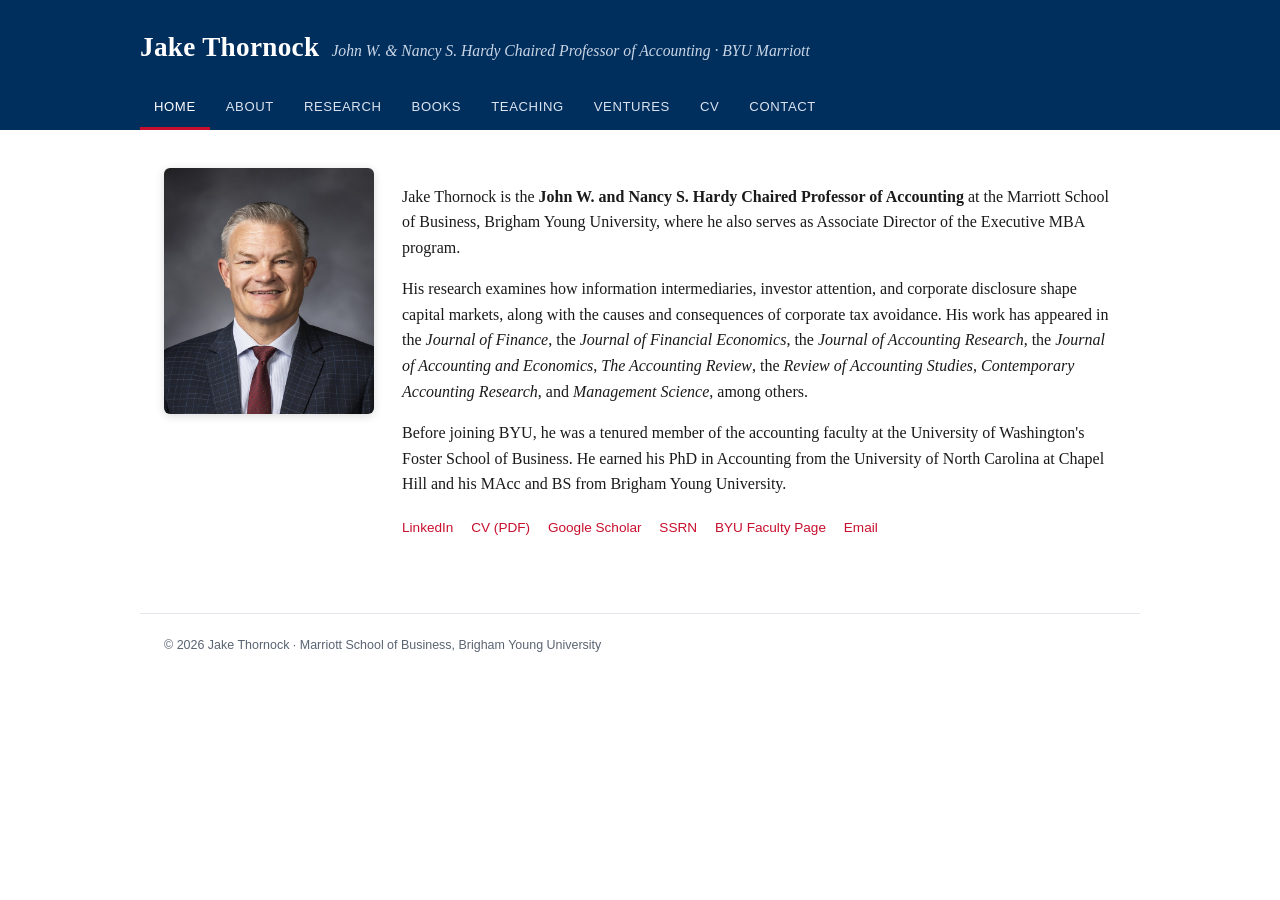
==== commit 2b4a1c5f: "Add files via upload" ====
--- a/index.html
+++ b/index.html
@@ -28,7 +28,7 @@
     <div class="photo"><img src="thornock-headshot-web.jpg" alt="Jake Thornock"></div>
     <div class="bio">
       <p>Jake Thornock is the <strong>John W. and Nancy S. Hardy Chaired Professor of Accounting</strong> at the Marriott School of Business, Brigham Young University, where he also serves as Associate Director of the Executive MBA program.</p>
-      <p>His research examines how information intermediaries, investor attention, and corporate disclosure shape capital markets, along with the causes and consequences of corporate tax avoidance. His work has appeared in the <em>Journal of Finance</em>, the <em>Journal of Financial Economics</em>, the <em>Journal of Accounting Research</em>, the <em>Journal of Accounting and Economics</em>, <em>The Accounting Review</em>, and <em>Management Science</em>, among others.</p>
+      <p>His research examines how information intermediaries, investor attention, and corporate disclosure shape capital markets, along with the causes and consequences of corporate tax avoidance. His work has appeared in the <em>Journal of Finance</em>, the <em>Journal of Financial Economics</em>, the <em>Journal of Accounting Research</em>, the <em>Journal of Accounting and Economics</em>, <em>The Accounting Review</em>, the <em>Review of Accounting Studies</em>, <em>Contemporary Accounting Research</em>, and <em>Management Science</em>, among others.</p>
       <p>Before joining BYU, he was a tenured member of the accounting faculty at the University of Washington's Foster School of Business. He earned his PhD in Accounting from the University of North Carolina at Chapel Hill and his MAcc and BS from Brigham Young University.</p>
       <div class="links-row">
         <a href="https://www.linkedin.com/in/jake-thornock/">LinkedIn</a>
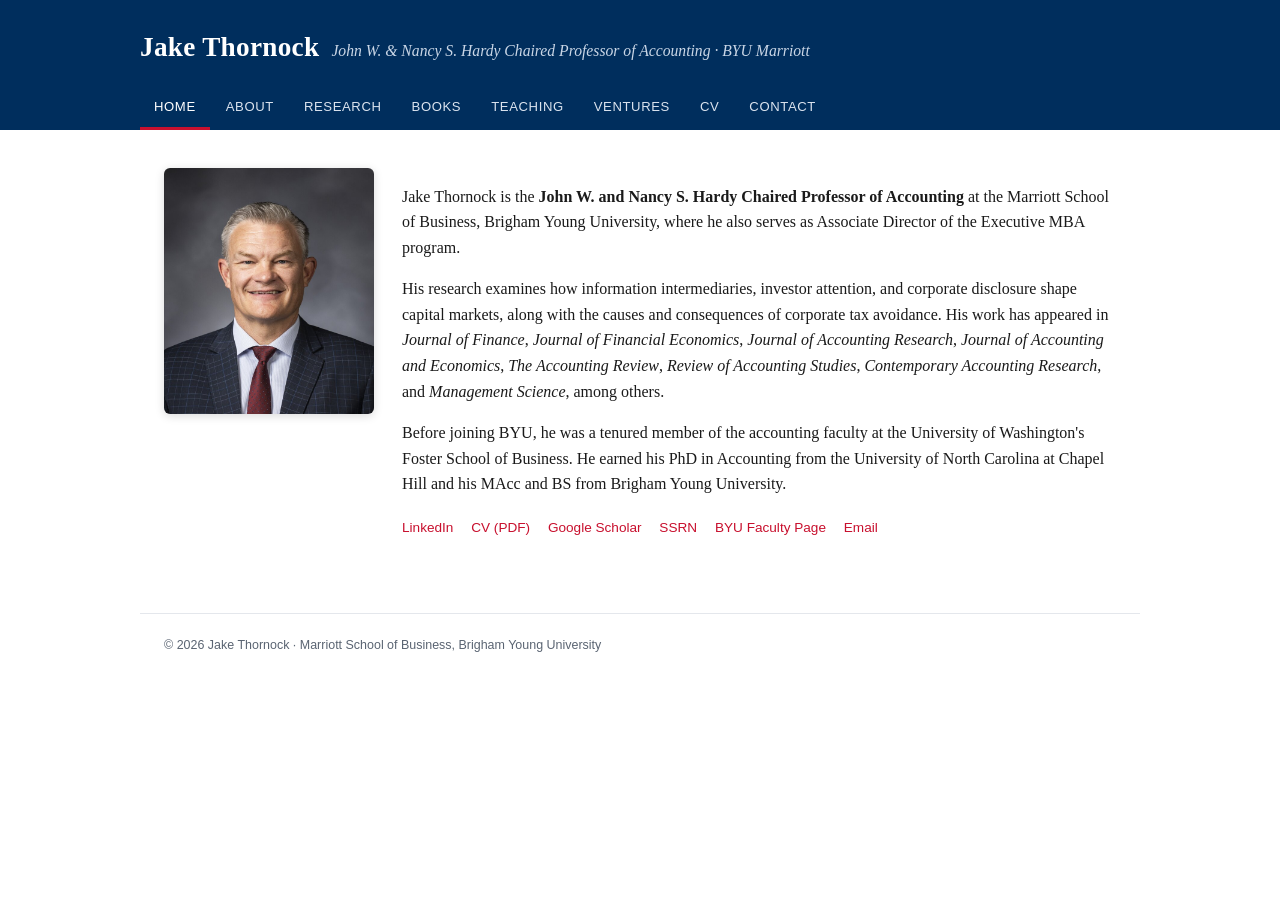
==== commit b1324903: "Add files via upload" ====
--- a/index.html
+++ b/index.html
@@ -28,7 +28,7 @@
     <div class="photo"><img src="thornock-headshot-web.jpg" alt="Jake Thornock"></div>
     <div class="bio">
       <p>Jake Thornock is the <strong>John W. and Nancy S. Hardy Chaired Professor of Accounting</strong> at the Marriott School of Business, Brigham Young University, where he also serves as Associate Director of the Executive MBA program.</p>
-      <p>His research examines how information intermediaries, investor attention, and corporate disclosure shape capital markets, along with the causes and consequences of corporate tax avoidance. His work has appeared in the <em>Journal of Finance</em>, the <em>Journal of Financial Economics</em>, the <em>Journal of Accounting Research</em>, the <em>Journal of Accounting and Economics</em>, <em>The Accounting Review</em>, the <em>Review of Accounting Studies</em>, <em>Contemporary Accounting Research</em>, and <em>Management Science</em>, among others.</p>
+      <p>His research examines how information intermediaries, investor attention, and corporate disclosure shape capital markets, along with the causes and consequences of corporate tax avoidance. His work has appeared in <em>Journal of Finance</em>, <em>Journal of Financial Economics</em>, <em>Journal of Accounting Research</em>, <em>Journal of Accounting and Economics</em>, <em>The Accounting Review</em>, <em>Review of Accounting Studies</em>, <em>Contemporary Accounting Research</em>, and <em>Management Science</em>, among others.</p>
       <p>Before joining BYU, he was a tenured member of the accounting faculty at the University of Washington's Foster School of Business. He earned his PhD in Accounting from the University of North Carolina at Chapel Hill and his MAcc and BS from Brigham Young University.</p>
       <div class="links-row">
         <a href="https://www.linkedin.com/in/jake-thornock/">LinkedIn</a>
